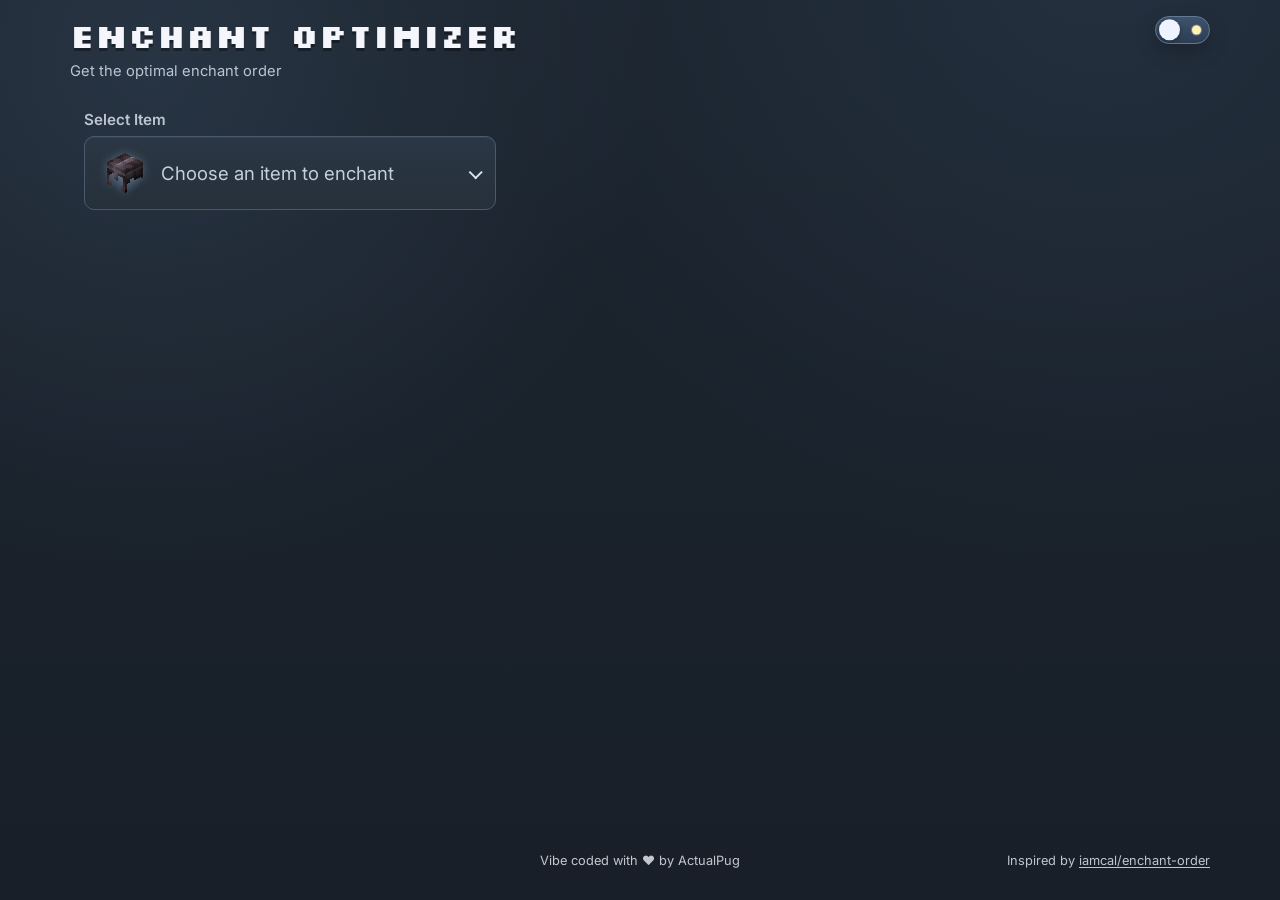
==== index.html @ eb968065 "larger custom selec box" ====
<html lang="en">
    <head>
        <title>Enchant Optimizer</title>
        <meta name="viewport" content="width=device-width, initial-scale=1">
        <meta charset="utf-8">
        <link rel="preconnect" href="https://fonts.googleapis.com">
        <link rel="preconnect" href="https://fonts.gstatic.com" crossorigin>
        <link href="https://fonts.googleapis.com/css2?family=Inter:wght@400;500;600&family=Silkscreen:wght@400;700&display=swap" rel="stylesheet">
        <script src="https://code.jquery.com/jquery-3.6.0.slim.min.js" integrity="sha256-u7e5khyithlIdTpu22PHhENmPcRdFiHRjhAuHcs05RI=" crossorigin="anonymous"></script>
        <script src="data.js?11"></script>
        <script src="script.js?38"></script>
        <link rel="stylesheet" type="text/css" href="style.css?37">
        <link rel="apple-touch-icon" sizes="180x180" href="./icons/apple-touch-icon.png">
        <link rel="icon" type="image/png" sizes="32x32" href="./icons/favicon-32x32.png">
        <link rel="icon" type="image/png" sizes="16x16" href="./icons/favicon-16x16.png">
        <link rel="manifest" href="./site.webmanifest">
    </head>
    <body>
        <main class="app-shell">
            <header class="app-header">
                <div class="app-heading">
                    <h1>Enchant Optimizer</h1>
                    <p id="app-tagline" class="subtitle">Get the optimal enchant order</p>
                </div>

                <button id="theme-toggle" class="theme-toggle" type="button" aria-label="Switch to light mode" title="Switch to light mode">
                    <span class="theme-toggle-track" aria-hidden="true">
                        <span class="theme-toggle-icon theme-toggle-icon-dark"></span>
                        <span class="theme-toggle-icon theme-toggle-icon-light"></span>
                        <span class="theme-toggle-thumb"></span>
                    </span>
                </button>

            </header>

            <section class="workspace">
                <section id="left" class="controls-panel">
                    <div class="item-selector-card">
                        <label for="item" class="section-heading">Select Item</label>
                        <div class="item-select-shell">
                            <div class="item-select-field">
                                <select id="item" class="selectItem">
                                    <option value="" selected disabled hidden>Choose an item to enchant</option>
                                </select>
                                <div id="item-custom-select" class="custom-select" hidden></div>
                            </div>
                        </div>
                    </div>

                    <div id="enchants" style="display: none">
                        <h2 class="section-heading">Select Enchantments</h2>
                        <div class="table-wrap">
                            <table></table>
                        </div>

                        <div id="final-preview" style="display: none">
                            <div class="final-preview-card">
                                <img id="final-preview-icon" class="final-preview-icon final-preview-icon-unenchanted" src="./images/helmet_netherite_unenchanted_3d.png" alt="">
                                <ul id="final-preview-enchants" class="final-preview-enchants"></ul>
                            </div>
                        </div>
                    </div>
                </section>

                <section id="right" class="solution-panel">
                    <div id="solution" style="display: none">
                        <h2 id="solution-header">Optimal solution found!</h2>
                        <p class="total-cost-row">
                            <span class="xp-orb" aria-hidden="true"></span>
                            <b id="total-cost-label">Total cost:</b>
                            <span id="level-cost">####</span>
                        </p>
                        <h3>Steps</h3>
                        <ol id="steps"></ol>
                    </div>

                    <div id="error" style="display: none">
                        <span class="lbl">Text here</span>
                    </div>

                    <div id="phone-warn" style="display: none">
                        <span class="lbl">
                            You have selected many enchantments and are using a phone or tablet - the calculator may run out of memory and crash.
                            Try selecting fewer enchantments, or using a computer.
                        </span>
                    </div>
                </section>
            </section>

            <footer class="footer">
                <span class="footer-spacer" aria-hidden="true"></span>
                <a class="footer-vibe-link" href="https://www.youtube.com/@actualpug" target="_blank" rel="noopener noreferrer" aria-label="Open ActualPug YouTube channel">Vibe coded with ❤️ by ActualPug</a>
                <p class="footer-credit">Inspired by <a href="https://github.com/iamcal/enchant-order" target="_blank" rel="noopener noreferrer">iamcal/enchant-order</a></p>
            </footer>
        </main>
    </body>
</html>
---- style.css ----
:root {
    --font-ui: "Inter", "Segoe UI", sans-serif;
    --font-pixel: "Silkscreen", "Courier New", monospace;
    --radius: 14px;
    --radius-sm: 10px;
    --bg: #1a212a;
    --bg-pattern: #8b93a0;
    --panel: #1f2731;
    --panel-soft: #252f3b;
    --surface-elevated: linear-gradient(170deg, #2a3441 0%, #1f2731 80%);
    --surface-main: linear-gradient(180deg, #1f2833 0%, #1a222c 100%);
    --surface-card: linear-gradient(160deg, #2d3847 0%, #24303d 100%);
    --text: #f4f6fb;
    --muted: #bcc5d1;
    --line: #3e4b5a;
    --accent: #6aa6ff;
    --ok: #22b53f;
    --warn: #64502b;
    --danger: #6d2b31;
    --shadow-soft: 0 8px 20px rgba(0, 0, 0, 0.22);
    --shadow-strong: 0 14px 30px rgba(0, 0, 0, 0.32);
    --theme-toggle-track: linear-gradient(180deg, #3f536c 0%, #2c3d53 100%);
    --theme-toggle-track-border: #627993;
    --theme-toggle-thumb: #eef4ff;
}

html[data-theme="light"] {
    --bg: #ecf2f8;
    --panel: #ffffff;
    --panel-soft: #f7fafd;
    --surface-elevated: linear-gradient(170deg, #ffffff 0%, #f2f7fc 80%);
    --surface-main: linear-gradient(180deg, #ffffff 0%, #f4f8fd 100%);
    --surface-card: linear-gradient(160deg, #ffffff 0%, #edf3fb 100%);
    --text: #1b2a3a;
    --muted: #5f7084;
    --line: #bfd0e3;
    --accent: #2f70c9;
    --warn: #8c713d;
    --danger: #983d43;
    --shadow-soft: 0 8px 20px rgba(19, 40, 63, 0.08);
    --shadow-strong: 0 14px 30px rgba(19, 40, 63, 0.12);
    --theme-toggle-track: linear-gradient(180deg, #ffd778 0%, #f2bb42 100%);
    --theme-toggle-track-border: #d9ac47;
    --theme-toggle-thumb: #ffffff;
}

*,
*::before,
*::after {
    box-sizing: border-box;
}

html,
body {
    margin: 0;
    min-height: 100%;
}

body {
    font-family: var(--font-ui);
    color: var(--text);
    background-color: var(--bg);
    background-image:
        radial-gradient(circle at 12% 8%, rgba(98, 128, 165, 0.18) 0, rgba(98, 128, 165, 0) 36%),
        radial-gradient(circle at 86% -4%, rgba(67, 90, 122, 0.22) 0, rgba(67, 90, 122, 0) 42%),
        linear-gradient(180deg, #1b242e 0%, #181f28 100%);
    background-attachment: fixed;
    display: flex;
}

a {
    color: var(--accent);
}

a:hover {
    color: #ffffff;
}

.app-shell {
    width: min(1140px, calc(100% - 1.2rem));
    margin: 0 auto;
    padding: 1rem 0 2rem;
    min-height: 100vh;
    display: flex;
    flex-direction: column;
}

.app-header {
    display: flex;
    align-items: flex-start;
    justify-content: space-between;
    gap: 1rem;
    margin-bottom: 1rem;
    padding: 0;
}

.app-heading h1 {
    margin: 0;
    font-family: var(--font-pixel);
    font-size: clamp(1.2rem, 3.2vw, 2.05rem);
    line-height: 1.2;
    text-shadow: 0 3px 0 rgba(0, 0, 0, 0.35);
}

.subtitle {
    margin: 0.4rem 0 0;
    color: var(--muted);
    font-size: 0.92rem;
}

.theme-toggle {
    border: 0;
    background: transparent;
    color: var(--text);
    padding: 0;
    line-height: 1;
    display: inline-flex;
    align-items: center;
    cursor: pointer;
}

.theme-toggle-track {
    width: 3.45rem;
    height: 1.75rem;
    border-radius: 999px;
    border: 1px solid var(--theme-toggle-track-border);
    background: var(--theme-toggle-track);
    position: relative;
    flex: 0 0 auto;
    box-shadow: var(--shadow-soft);
}

.theme-toggle-icon {
    position: absolute;
    top: 50%;
    transform: translateY(-50%);
    pointer-events: none;
}

.theme-toggle-icon-dark {
    left: 0.5rem;
    width: 0.58rem;
    height: 0.58rem;
    border-radius: 50%;
    background: #d7e4f6;
}

.theme-toggle-icon-dark::after {
    content: "";
    position: absolute;
    width: 0.58rem;
    height: 0.58rem;
    border-radius: 50%;
    left: 0.24rem;
    top: -0.02rem;
    background: var(--theme-toggle-track);
}

.theme-toggle-icon-light {
    right: 0.48rem;
    width: 0.56rem;
    height: 0.56rem;
    border-radius: 50%;
    background: #fff3b4;
    box-shadow: 0 0 0 1px rgba(255, 250, 228, 0.35);
}

.theme-toggle-thumb {
    width: 1.34rem;
    height: 1.34rem;
    border-radius: 50%;
    position: absolute;
    top: 50%;
    left: 0.18rem;
    background: var(--theme-toggle-thumb);
    box-shadow: 0 1px 4px rgba(0, 0, 0, 0.35);
    transform: translateY(-50%);
    transition: transform 0.22s ease;
}

html[data-theme="light"] .theme-toggle-thumb {
    transform: translate(1.74rem, -50%);
}

.selectItem {
    width: 100%;
    appearance: none;
    border: 1px solid var(--line);
    border-radius: var(--radius-sm);
    padding: 0.72rem 2rem 0.72rem 0.75rem;
    font-family: var(--font-ui);
    font-size: 0.96rem;
    color: var(--text);
    background-color: var(--panel-soft);
    background-image: url("data:image/svg+xml,%3Csvg xmlns='http://www.w3.org/2000/svg' viewBox='0 0 12 12'%3E%3Cpath d='M2.2 4.1 6 7.9l3.8-3.8' fill='none' stroke='%23f4f6fb' stroke-width='1.8' stroke-linecap='round' stroke-linejoin='round'/%3E%3C/svg%3E");
    background-position: right 0.65rem center;
    background-repeat: no-repeat;
    background-size: 12px 12px;
    transition: border-color 0.2s ease, box-shadow 0.2s ease;
}

.selectItem option {
    color: var(--text);
    background-color: #2a3644;
}

.selectItem:hover {
    border-color: #4f5f72;
}

.selectItem:focus,
button:focus-visible,
input:focus-visible {
    outline: 2px solid var(--accent);
    outline-offset: 1px;
}

.workspace {
    display: grid;
    grid-template-columns: minmax(320px, 440px) minmax(0, 1fr);
    gap: 1rem;
    flex: 1;
}

#left,
#right {
    padding: 0.9rem;
}

.item-selector-card {
    padding: 0;
}

.item-selector-card .section-heading {
    display: block;
    margin-bottom: 0.45rem;
}

.item-select-shell {
    display: block;
}

.item-select-icon-unenchanted {
    filter: drop-shadow(0 0 5px rgba(166, 188, 214, 0.32));
}

.item-select-field {
    position: relative;
    min-width: 0;
}

.selectItem-native-hidden {
    position: absolute;
    inset: 0;
    opacity: 0;
    pointer-events: none;
}

.custom-select {
    position: relative;
}

.custom-select-trigger {
    width: 100%;
    min-height: 74px;
    border: 1px solid #4a5a6d;
    border-radius: var(--radius-sm);
    padding: 0.62rem 0.9rem;
    font-family: var(--font-ui);
    font-size: 1.16rem;
    color: var(--text);
    background: linear-gradient(180deg, #2b3744 0%, #25303b 100%);
    box-shadow: inset 0 1px 0 rgba(255, 255, 255, 0.05);
    display: flex;
    align-items: center;
    justify-content: space-between;
    gap: 0.5rem;
    text-align: left;
    cursor: pointer;
    transition: border-color 0.2s ease, box-shadow 0.2s ease, transform 0.12s ease;
}

.custom-select-trigger-main {
    display: flex;
    align-items: center;
    gap: 0.72rem;
    min-width: 0;
    flex: 1 1 auto;
}

.custom-select-trigger-icon-wrap {
    width: 50px;
    height: 50px;
    border-radius: 50%;
    border: 0;
    background: transparent;
    position: relative;
    place-items: center;
    display: grid;
    flex: 0 0 auto;
}

.custom-select-trigger-icon-wrap::before {
    content: "";
    position: absolute;
    width: 40px;
    height: 40px;
    border-radius: 50%;
    background: radial-gradient(circle, rgba(126, 154, 191, 0.48) 0%, rgba(126, 154, 191, 0) 72%);
    pointer-events: none;
}

.custom-select-trigger-icon {
    width: 40px;
    height: 40px;
    object-fit: contain;
    image-rendering: pixelated;
    position: relative;
    z-index: 1;
}

.custom-select-trigger:hover {
    border-color: #7a92ac;
}

.custom-select-trigger:focus-visible {
    outline: 2px solid var(--accent);
    outline-offset: 1px;
}

.custom-select.is-open .custom-select-trigger {
    border-color: #8eb3ff;
    box-shadow: 0 0 0 1px rgba(160, 189, 255, 0.24);
}

.custom-select-value {
    min-width: 0;
    flex: 1 1 auto;
    overflow: hidden;
    text-overflow: ellipsis;
    white-space: nowrap;
}

.custom-select-trigger.is-placeholder .custom-select-value {
    color: #c5cfdd;
}

.custom-select-caret {
    width: 10px;
    height: 10px;
    border-right: 2px solid #dce5f3;
    border-bottom: 2px solid #dce5f3;
    transform: rotate(45deg) translateY(-1px);
    transition: transform 0.18s ease;
    flex: 0 0 auto;
}

.custom-select.is-open .custom-select-caret {
    transform: rotate(-135deg) translateY(-1px);
}

.custom-select-menu {
    position: absolute;
    top: calc(100% + 0.4rem);
    left: 0;
    right: 0;
    z-index: 32;
    max-height: min(64vh, 28rem);
    overflow-y: auto;
    padding: 0.36rem;
    border-radius: 0.8rem;
    border: 1px solid #4f6075;
    background: linear-gradient(180deg, #2a3441 0%, #212b36 100%);
    box-shadow: var(--shadow-strong);
    scrollbar-width: thin;
    scrollbar-color: #8ea5bf #202b37;
    animation: dropdownFadeIn 0.14s ease;
}

.custom-select-section {
    padding: 0.12rem 0;
}

.custom-select-section + .custom-select-section {
    margin-top: 0.2rem;
    border-top: 1px solid rgba(145, 166, 192, 0.28);
    padding-top: 0.32rem;
}

.custom-select-group-label {
    margin: 0;
    padding: 0.28rem 0.62rem 0.24rem;
    font-size: 0.74rem;
    font-weight: 700;
    letter-spacing: 0.08em;
    text-transform: uppercase;
    color: #b7c7d9;
}

.custom-select-menu::-webkit-scrollbar {
    width: 11px;
}

.custom-select-menu::-webkit-scrollbar-track {
    background: #202b37;
    border-radius: 999px;
}

.custom-select-menu::-webkit-scrollbar-thumb {
    border: 2px solid #202b37;
    border-radius: 999px;
    background: linear-gradient(180deg, #9bb2ca 0%, #6f89a8 100%);
}

.custom-select-menu::-webkit-scrollbar-thumb:hover {
    background: linear-gradient(180deg, #abc1d8 0%, #7f99b8 100%);
}

.custom-select-option {
    width: 100%;
    border: 1px solid transparent;
    border-radius: 0.56rem;
    min-height: 44px;
    padding: 0.64rem 0.72rem;
    margin: 0;
    font-family: var(--font-ui);
    font-size: 1.06rem;
    line-height: 1.25;
    color: #edf2fb;
    background: transparent;
    text-align: left;
    cursor: pointer;
    transition: background-color 0.16s ease, border-color 0.16s ease, color 0.16s ease;
}

.custom-select-option-main {
    display: flex;
    align-items: center;
    gap: 0.62rem;
    min-width: 0;
}

.custom-select-option-icon {
    width: 26px;
    height: 26px;
    object-fit: contain;
    image-rendering: pixelated;
    flex: 0 0 auto;
}

.custom-select-option-label {
    min-width: 0;
    overflow: hidden;
    text-overflow: ellipsis;
    white-space: nowrap;
}

.custom-select-option:hover,
.custom-select-option:focus-visible {
    border-color: #6f86a2;
    background: rgba(118, 143, 171, 0.2);
    outline: none;
}

.custom-select-option.is-selected {
    border-color: #8eb3ff;
    color: #ffffff;
    background: rgba(97, 144, 219, 0.3);
}

@keyframes dropdownFadeIn {
    from {
        opacity: 0;
        transform: translateY(-4px);
    }
    to {
        opacity: 1;
        transform: translateY(0);
    }
}

.section-heading {
    margin: 0 0 0.7rem;
    font-size: 0.95rem;
    color: var(--muted);
    font-weight: 600;
}

#enchants {
    margin-top: 0.85rem;
    padding: 0;
}

.table-wrap {
    border: 1px solid var(--line);
    border-radius: var(--radius-sm);
    overflow: auto;
    max-height: 52vh;
    background: linear-gradient(180deg, #212d3a 0%, #1e2934 100%);
    box-shadow: var(--shadow-strong);
    scrollbar-width: thin;
    scrollbar-color: #6f86a2 #202b37;
    scrollbar-gutter: auto;
}

.table-wrap::-webkit-scrollbar {
    width: 12px;
    height: 12px;
}

.table-wrap::-webkit-scrollbar-track {
    background: #202b37;
    border-radius: 999px;
}

.table-wrap::-webkit-scrollbar-thumb {
    border-radius: 999px;
    border: 2px solid #202b37;
    background: linear-gradient(180deg, #8ea5bf 0%, #67809f 100%);
}

.table-wrap::-webkit-scrollbar-thumb:hover {
    background: linear-gradient(180deg, #a1b8d2 0%, #7590b0 100%);
}

.table-wrap::-webkit-scrollbar-corner {
    background: #202b37;
}

#enchants table {
    width: 100%;
    min-width: 0;
    border-collapse: separate;
    border-spacing: 0;
    table-layout: fixed;
}

#enchants td {
    padding: 0.52rem 0.58rem;
    color: var(--text);
    border-bottom: 1px solid #344355;
}

#enchants tr:last-child td {
    border-bottom: 0;
}

#enchants td:first-child {
    width: 11.8rem;
    padding: 0.52rem 0.22rem 0.52rem 0.58rem;
}

.enchant-name {
    display: block;
    color: #e7edf8;
    font-size: 0.94rem;
    line-height: 1.3;
    font-weight: 600;
}

#enchants td.level-buttons-cell {
    padding: 0.52rem 0.58rem 0.52rem 0;
}

.level-buttons {
    display: flex;
    align-items: center;
    gap: 0.44rem;
    flex-wrap: wrap;
}

#enchants tr.group1 td {
    background-color: #25303d;
}

#enchants tr.group2 td {
    background-color: #2a3642;
}

#enchants tr.is-selected td {
    background-color: #314055;
}

#enchants tr.is-selected .enchant-name {
    color: #edf2fb;
}

#enchants tr.is-conflicting td {
    background-color: #2e3540;
}

#enchants tr.is-conflicting .enchant-name {
    color: #95a3b5;
}

#enchants tr.is-conflicting button.level-button {
    border-color: #4f5d6f;
    background: #323c49;
    color: #95a3b5;
    box-shadow: none;
}

#enchants button.level-button {
    width: 2.05rem;
    height: 2.05rem;
    border: 1px solid #546171;
    border-radius: 0.5rem;
    padding: 0;
    color: var(--text);
    background: #39485a;
    font-family: var(--font-pixel);
    font-size: 0.9rem;
    line-height: 1;
    cursor: pointer;
    transition: background-color 0.2s ease, border-color 0.2s ease, transform 0.12s ease;
}

#enchants button.level-button:hover {
    border-color: #7d92aa;
    background: #42556b;
    transform: translateY(-1px);
}

#enchants button.level-button.on {
    border-color: #8eb3ff;
    background: #34599a;
    box-shadow: 0 0 0 1px rgba(160, 189, 255, 0.26);
}

#final-preview {
    margin-top: 1rem;
}

.final-preview-card {
    margin: 0 auto;
    padding: 0.8rem 0.85rem 0.75rem;
    border-radius: var(--radius-sm);
    border: 1px solid #425061;
    background: radial-gradient(circle at 30% 24%, #374455, #26313d 78%);
    box-shadow: var(--shadow-strong);
    display: grid;
    justify-items: center;
    gap: 0.62rem;
}

.final-preview-icon {
    width: 72px;
    height: 72px;
    object-fit: contain;
    image-rendering: pixelated;
}

.final-preview-icon-unenchanted {
    filter: drop-shadow(0 0 5px rgba(166, 188, 214, 0.32));
}

.final-preview-icon-enchanted {
    filter: saturate(1.16) contrast(1.08) drop-shadow(0 0 6px rgba(124, 157, 255, 0.65));
}

.final-preview-enchants {
    margin: 0.08rem 0 0;
    padding: 0;
    list-style: none;
    display: grid;
    gap: 0.27rem;
    width: 100%;
    text-align: center;
}

.final-preview-enchants li {
    font-family: var(--font-pixel);
    font-size: 0.72rem;
    line-height: 1.26;
    color: #f7f9ff;
}

#error,
#phone-warn {
    margin-top: 0.7rem;
    border-radius: var(--radius-sm);
    border: 1px solid #56657a;
    padding: 0.65rem 0.75rem;
    display: flex;
    align-items: center;
    gap: 0.45rem;
    box-shadow: var(--shadow-soft);
}

#error {
    background: linear-gradient(170deg, #7b3940 0%, #5d272e 100%);
}

#phone-warn {
    background: linear-gradient(170deg, #745e34 0%, #584826 100%);
}

#solution {
    margin-top: 0.75rem;
    border-radius: var(--radius-sm);
    border: 1px solid var(--line);
    background: var(--surface-main);
    padding: 1rem;
    box-shadow: var(--shadow-strong);
}

#solution-header {
    margin: 0;
    text-align: center;
    font-family: var(--font-pixel);
    font-size: clamp(1.45rem, 4vw, 2.55rem);
    line-height: 1.2;
    text-shadow: 0 4px 0 rgba(0, 0, 0, 0.35);
}

.total-cost-row {
    margin: 0.55rem 0 0.75rem;
    display: flex;
    justify-content: center;
    align-items: center;
    gap: 0.55rem;
    font-family: var(--font-pixel);
    line-height: 1;
}

.xp-orb {
    width: 20px;
    height: 20px;
    display: block;
    align-self: center;
    background-image: url("./images/xp_orb.gif");
    background-repeat: no-repeat;
    background-position: center;
    background-size: contain;
    filter: drop-shadow(0 0 4px rgba(111, 255, 148, 0.6));
    transform: translateY(1px);
}

#total-cost-label {
    position: absolute;
    width: 1px;
    height: 1px;
    padding: 0;
    margin: -1px;
    overflow: hidden;
    clip: rect(0, 0, 0, 0);
    border: 0;
}

#level-cost {
    font-size: clamp(0.8rem, 2.6vw, 1.15rem);
    letter-spacing: 0.02em;
}

#solution h3 {
    margin: 0;
    display: none;
}

#steps {
    margin: 0;
    padding: 0;
    list-style: none;
    display: grid;
    gap: 0.5rem;
}

#steps li.step-card {
    display: grid;
    grid-template-columns: 48px minmax(0, 1fr);
    gap: 0.35rem 0.7rem;
    align-items: center;
    border: 1px solid #425164;
    border-radius: 0.7rem;
    padding: 0.5rem 0.6rem;
    background: var(--surface-card);
}

.step-number {
    font-family: var(--font-pixel);
    font-size: 1.55rem;
    color: #ffffff;
    text-align: right;
    line-height: 1;
}

.step-combine {
    display: grid;
    grid-template-columns: minmax(0, 1fr) 24px minmax(0, 1fr);
    align-items: center;
    gap: 0.45rem;
}

.step-plus {
    font-family: var(--font-pixel);
    font-size: 1.95rem;
    line-height: 1;
    text-align: center;
    color: #ffffff;
}

.step-item {
    display: grid;
    justify-items: center;
    align-items: start;
    text-align: center;
    min-width: 0;
}

.step-item-icon {
    width: 64px;
    height: 64px;
    object-fit: contain;
    image-rendering: pixelated;
}

.step-item-icon-unenchanted {
    filter: drop-shadow(0 0 5px rgba(166, 188, 214, 0.32));
}

.step-item-icon-enchanted {
    filter: saturate(1.16) contrast(1.08) drop-shadow(0 0 6px rgba(124, 157, 255, 0.65));
}

.step-item-lines {
    margin-top: 0.2rem;
    font-family: var(--font-pixel);
    font-size: clamp(0.62rem, 1.9vw, 1.05rem);
    line-height: 1.26;
    color: #f7f9ff;
    word-break: break-word;
}

.step-item-line {
    display: block;
}

.step-meta {
    display: none;
}

.footer {
    margin-top: 1rem;
    padding: 0;
    display: grid;
    grid-template-columns: 1fr auto 1fr;
    align-items: center;
    gap: 0.7rem;
    font-size: 0.8rem;
}

.footer p {
    margin: 0;
    color: var(--muted);
}

.footer-spacer {
    min-width: 0;
}

.footer a,
.footer a:visited,
.footer a:hover,
.footer a:focus-visible,
.footer a:active {
    color: inherit;
}

.footer-vibe-link {
    justify-self: center;
    color: var(--muted);
    text-decoration: none;
    opacity: 0.78;
    transition: opacity 0.2s ease;
}

.footer-vibe-link:hover,
.footer-vibe-link:focus-visible {
    opacity: 1;
}

.footer-credit {
    justify-self: end;
    text-align: right;
}

.footer-credit a {
    text-underline-offset: 2px;
}

html[data-theme="light"] body {
    background-image:
        radial-gradient(circle at 12% 8%, rgba(131, 166, 207, 0.24) 0, rgba(131, 166, 207, 0) 40%),
        radial-gradient(circle at 86% -4%, rgba(185, 205, 230, 0.35) 0, rgba(185, 205, 230, 0) 45%),
        linear-gradient(180deg, #f3f8fd 0%, #e8f0f8 100%);
}

html[data-theme="light"] a:hover {
    color: #244f99;
}

html[data-theme="light"] .app-heading h1 {
    text-shadow: 0 2px 0 rgba(150, 172, 197, 0.55);
}

html[data-theme="light"] .selectItem {
    border-color: #b5c8db;
    background-color: #ffffff;
    background-image: url("data:image/svg+xml,%3Csvg xmlns='http://www.w3.org/2000/svg' viewBox='0 0 12 12'%3E%3Cpath d='M2.2 4.1 6 7.9l3.8-3.8' fill='none' stroke='%23314868' stroke-width='1.8' stroke-linecap='round' stroke-linejoin='round'/%3E%3C/svg%3E");
}

html[data-theme="light"] .selectItem option {
    background-color: #ffffff;
    color: #1f3348;
}

html[data-theme="light"] .selectItem:hover {
    border-color: #7f9cbc;
}

html[data-theme="light"] .custom-select-trigger {
    border-color: #b5c8db;
    background: linear-gradient(180deg, #ffffff 0%, #eff5fc 100%);
    box-shadow: inset 0 1px 0 rgba(255, 255, 255, 0.96);
}

html[data-theme="light"] .custom-select-trigger:hover {
    border-color: #7f9cbc;
}

html[data-theme="light"] .custom-select-trigger-icon-wrap {
    background: transparent;
}

html[data-theme="light"] .custom-select-trigger-icon-wrap::before {
    background: radial-gradient(circle, rgba(126, 154, 191, 0.34) 0%, rgba(126, 154, 191, 0) 72%);
}

html[data-theme="light"] .custom-select.is-open .custom-select-trigger {
    border-color: #5f8fcb;
    box-shadow: 0 0 0 1px rgba(95, 143, 203, 0.24);
}

html[data-theme="light"] .custom-select-trigger.is-placeholder .custom-select-value {
    color: #6f8195;
}

html[data-theme="light"] .custom-select-caret {
    border-right-color: #4b6481;
    border-bottom-color: #4b6481;
}

html[data-theme="light"] .custom-select-menu {
    border-color: #b5c8db;
    background: linear-gradient(180deg, #ffffff 0%, #edf3fb 100%);
    scrollbar-color: #9eb5ce #dfe9f4;
}

html[data-theme="light"] .custom-select-section + .custom-select-section {
    border-top-color: rgba(125, 147, 172, 0.32);
}

html[data-theme="light"] .custom-select-group-label {
    color: #627a95;
}

html[data-theme="light"] .custom-select-menu::-webkit-scrollbar-track {
    background: #dfe9f4;
}

html[data-theme="light"] .custom-select-menu::-webkit-scrollbar-thumb {
    border-color: #dfe9f4;
    background: linear-gradient(180deg, #a7bdd5 0%, #83a0bf 100%);
}

html[data-theme="light"] .custom-select-menu::-webkit-scrollbar-thumb:hover {
    background: linear-gradient(180deg, #b4c8de 0%, #92acc9 100%);
}

html[data-theme="light"] .custom-select-option {
    color: #1f3348;
}

html[data-theme="light"] .custom-select-option:hover,
html[data-theme="light"] .custom-select-option:focus-visible {
    border-color: #8ca7c3;
    background: rgba(95, 143, 203, 0.14);
}

html[data-theme="light"] .custom-select-option.is-selected {
    border-color: #5f8fcb;
    color: #1a2d42;
    background: rgba(95, 143, 203, 0.22);
}

html[data-theme="light"] .table-wrap {
    background: linear-gradient(180deg, #ffffff 0%, #edf3fb 100%);
    scrollbar-color: #8ca7c3 #dfe9f4;
}

html[data-theme="light"] .table-wrap::-webkit-scrollbar-track {
    background: #dfe9f4;
}

html[data-theme="light"] .table-wrap::-webkit-scrollbar-thumb {
    border-color: #dfe9f4;
    background: linear-gradient(180deg, #9ab2cc 0%, #7898b9 100%);
}

html[data-theme="light"] .table-wrap::-webkit-scrollbar-thumb:hover {
    background: linear-gradient(180deg, #a9bfd7 0%, #86a5c4 100%);
}

html[data-theme="light"] .table-wrap::-webkit-scrollbar-corner {
    background: #dfe9f4;
}

html[data-theme="light"] #enchants td {
    border-bottom-color: #d2deea;
}

html[data-theme="light"] .enchant-name {
    color: #283a4d;
}

html[data-theme="light"] #enchants tr.group1 td {
    background-color: #f9fbfe;
}

html[data-theme="light"] #enchants tr.group2 td {
    background-color: #f1f6fc;
}

html[data-theme="light"] #enchants tr.is-selected td {
    background-color: #dce9f8;
}

html[data-theme="light"] #enchants tr.is-selected .enchant-name {
    color: #1e3248;
}

html[data-theme="light"] #enchants tr.is-conflicting td {
    background-color: #e9eff6;
}

html[data-theme="light"] #enchants tr.is-conflicting .enchant-name {
    color: #7d8ea1;
}

html[data-theme="light"] #enchants tr.is-conflicting button.level-button {
    border-color: #becddd;
    background: #e7eef6;
    color: #7d8ea1;
}

html[data-theme="light"] #enchants button.level-button {
    border-color: #9eb3c8;
    background: #e5edf7;
    color: #1b2a3a;
}

html[data-theme="light"] #enchants button.level-button:hover {
    border-color: #7f9cbc;
    background: #d8e5f3;
}

html[data-theme="light"] #enchants button.level-button.on {
    border-color: #3f73ba;
    background: #4b82d3;
    color: #f3f7ff;
    box-shadow: 0 0 0 1px rgba(63, 115, 186, 0.22);
}

html[data-theme="light"] .final-preview-card {
    border-color: #c1d0df;
    background: radial-gradient(circle at 30% 24%, #ffffff, #e8f0fa 78%);
}

html[data-theme="light"] .final-preview-enchants li {
    color: #23364a;
}

html[data-theme="light"] #error,
html[data-theme="light"] #phone-warn {
    border-color: #c2cedb;
}

html[data-theme="light"] #error {
    background: linear-gradient(170deg, #f9e0e3 0%, #f2cfd3 100%);
}

html[data-theme="light"] #phone-warn {
    background: linear-gradient(170deg, #f3ead6 0%, #e8dcc2 100%);
}

html[data-theme="light"] #solution-header {
    text-shadow: 0 2px 0 rgba(150, 172, 197, 0.55);
}

html[data-theme="light"] #steps li.step-card {
    border-color: #c3d3e4;
}

html[data-theme="light"] .step-number,
html[data-theme="light"] .step-plus {
    color: #1e3146;
}

html[data-theme="light"] .step-item-lines {
    color: #23364a;
}

@media (max-width: 980px) {
    .workspace {
        grid-template-columns: 1fr;
    }
}

@media (max-width: 680px) {
    .app-shell {
        width: calc(100% - 0.6rem);
        padding-top: 0.55rem;
    }

    .app-header {
        flex-direction: column;
        align-items: flex-start;
    }

    .theme-toggle {
        align-self: flex-end;
    }

    #left,
    #right {
        padding: 0.7rem;
    }

    .custom-select-trigger {
        min-height: 66px;
    }

    .custom-select-trigger-icon-wrap {
        width: 44px;
        height: 44px;
    }

    .custom-select-trigger-icon {
        width: 36px;
        height: 36px;
    }

    .final-preview-card {
        padding: 0.68rem 0.7rem 0.64rem;
    }

    .final-preview-icon {
        width: 62px;
        height: 62px;
    }

    #enchants td:first-child {
        width: 9.4rem;
    }

    #enchants button.level-button {
        width: 1.9rem;
        height: 1.9rem;
    }

    #steps li.step-card {
        grid-template-columns: 38px minmax(0, 1fr);
    }

    .step-number {
        font-size: 1.2rem;
    }

    .step-combine {
        grid-template-columns: minmax(0, 1fr) 18px minmax(0, 1fr);
        gap: 0.4rem;
    }

    .step-plus {
        font-size: 1.35rem;
    }

    .step-item-icon {
        width: 54px;
        height: 54px;
    }

    .footer {
        grid-template-columns: 1fr;
        justify-items: center;
        gap: 0.35rem;
        text-align: center;
    }

    .footer-spacer {
        display: none;
    }

    .footer-vibe-link,
    .footer-credit {
        justify-self: center;
        text-align: center;
    }
}
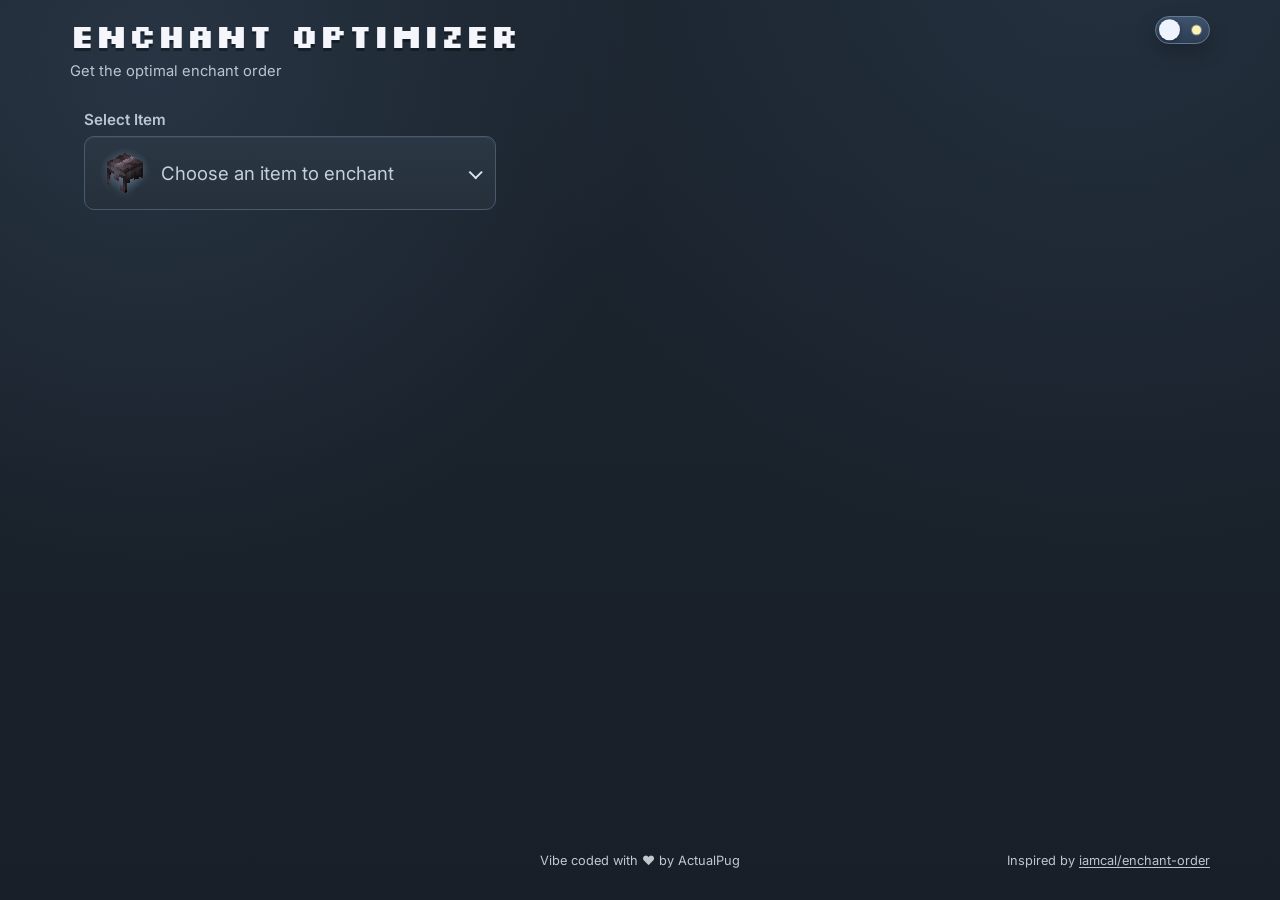
==== commit 2e8875d3: "added hero cycle to select box" ====
--- a/index.html
+++ b/index.html
@@ -8,8 +8,8 @@
         <link href="https://fonts.googleapis.com/css2?family=Inter:wght@400;500;600&family=Silkscreen:wght@400;700&display=swap" rel="stylesheet">
         <script src="https://code.jquery.com/jquery-3.6.0.slim.min.js" integrity="sha256-u7e5khyithlIdTpu22PHhENmPcRdFiHRjhAuHcs05RI=" crossorigin="anonymous"></script>
         <script src="data.js?11"></script>
-        <script src="script.js?38"></script>
-        <link rel="stylesheet" type="text/css" href="style.css?37">
+        <script src="script.js?41"></script>
+        <link rel="stylesheet" type="text/css" href="style.css?39">
         <link rel="apple-touch-icon" sizes="180x180" href="./icons/apple-touch-icon.png">
         <link rel="icon" type="image/png" sizes="32x32" href="./icons/favicon-32x32.png">
         <link rel="icon" type="image/png" sizes="16x16" href="./icons/favicon-16x16.png">
--- a/style.css
+++ b/style.css
@@ -298,16 +298,27 @@
     place-items: center;
     display: grid;
     flex: 0 0 auto;
-}
-
-.custom-select-trigger-icon-wrap::before {
-    content: "";
+    overflow: hidden;
+}
+
+.custom-select-trigger-glow {
     position: absolute;
+    top: 50%;
+    left: 50%;
     width: 40px;
     height: 40px;
     border-radius: 50%;
     background: radial-gradient(circle, rgba(126, 154, 191, 0.48) 0%, rgba(126, 154, 191, 0) 72%);
     pointer-events: none;
+    transform: translate(-50%, -50%) translateY(0px);
+    z-index: 0;
+    will-change: transform, opacity;
+}
+
+.custom-select-trigger-glow-secondary {
+    opacity: 0;
+    visibility: hidden;
+    transform: translate(-50%, -50%) translateY(58px);
 }
 
 .custom-select-trigger-icon {
@@ -315,8 +326,18 @@
     height: 40px;
     object-fit: contain;
     image-rendering: pixelated;
-    position: relative;
+    position: absolute;
+    top: 50%;
+    left: 50%;
+    transform: translate(-50%, -50%) translateY(0px);
     z-index: 1;
+    will-change: transform, opacity;
+}
+
+.custom-select-trigger-icon-secondary {
+    opacity: 0;
+    visibility: hidden;
+    transform: translate(-50%, -50%) translateY(58px);
 }
 
 .custom-select-trigger:hover {
@@ -932,7 +953,7 @@
     background: transparent;
 }
 
-html[data-theme="light"] .custom-select-trigger-icon-wrap::before {
+html[data-theme="light"] .custom-select-trigger-glow {
     background: radial-gradient(circle, rgba(126, 154, 191, 0.34) 0%, rgba(126, 154, 191, 0) 72%);
 }
 
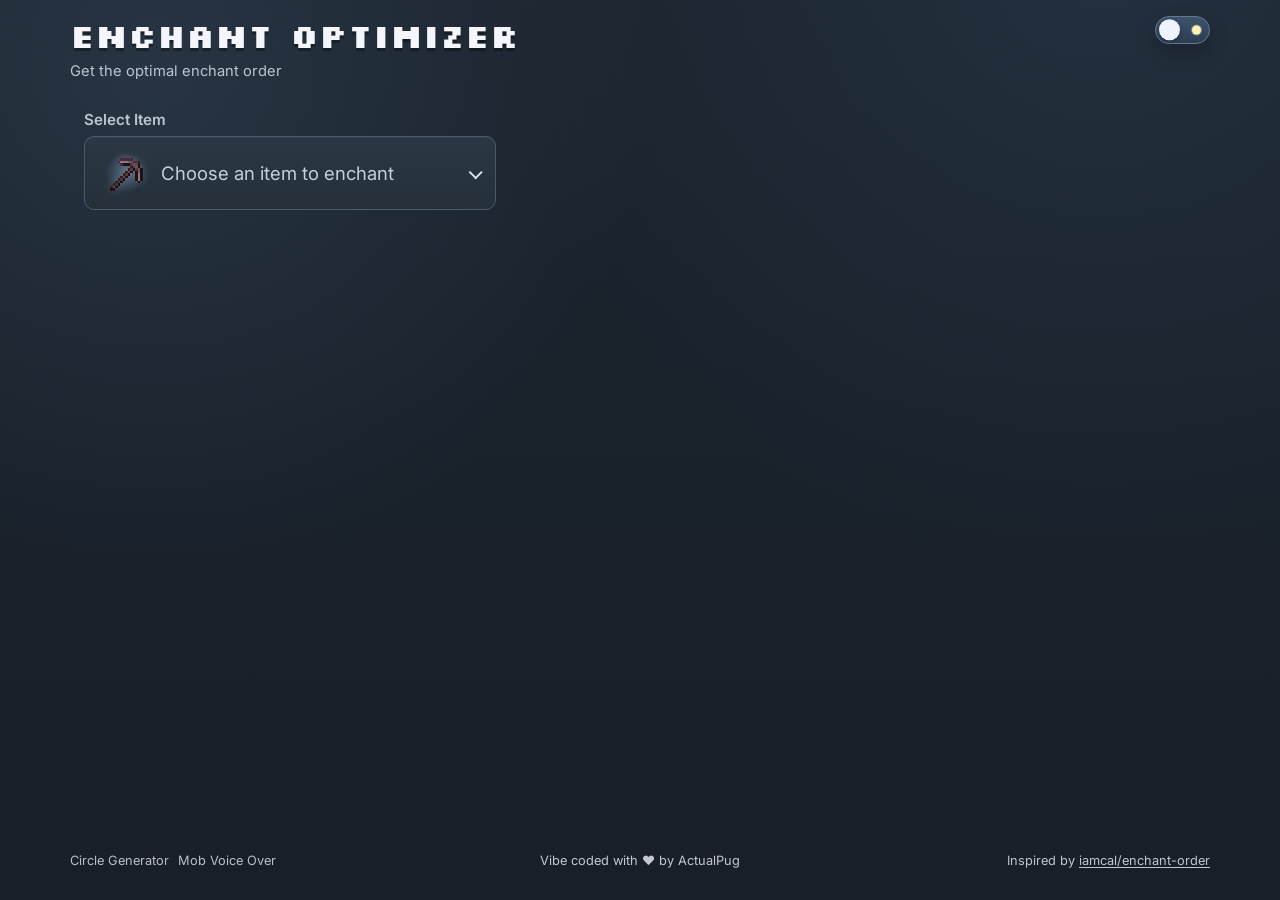
==== commit 62b32eef: "adding footer links" ====
--- a/index.html
+++ b/index.html
@@ -8,9 +8,10 @@
         <link href="https://fonts.googleapis.com/css2?family=Inter:wght@400;500;600&family=Silkscreen:wght@400;700&display=swap" rel="stylesheet">
         <script src="https://code.jquery.com/jquery-3.6.0.slim.min.js" integrity="sha256-u7e5khyithlIdTpu22PHhENmPcRdFiHRjhAuHcs05RI=" crossorigin="anonymous"></script>
         <script src="data.js?11"></script>
-        <script src="script.js?41"></script>
+        <script src="script.js?42"></script>
         <link rel="stylesheet" type="text/css" href="style.css?39">
         <link rel="apple-touch-icon" sizes="180x180" href="./icons/apple-touch-icon.png">
+        <link rel="icon" href="./favicon.ico" sizes="any">
         <link rel="icon" type="image/png" sizes="32x32" href="./icons/favicon-32x32.png">
         <link rel="icon" type="image/png" sizes="16x16" href="./icons/favicon-16x16.png">
         <link rel="manifest" href="./site.webmanifest">
@@ -48,7 +49,10 @@
                     </div>
 
                     <div id="enchants" style="display: none">
-                        <h2 class="section-heading">Select Enchantments</h2>
+                        <div class="enchants-heading-row">
+                            <h2 class="section-heading">Select Enchantments</h2>
+                            <div id="pugs-choice-buttons" class="pugs-choice-buttons" hidden></div>
+                        </div>
                         <div class="table-wrap">
                             <table></table>
                         </div>
@@ -88,7 +92,10 @@
             </section>
 
             <footer class="footer">
-                <span class="footer-spacer" aria-hidden="true"></span>
+                <nav class="footer-project-links" aria-label="Related projects">
+                    <a href="https://actualpugbot.github.io/circle-generator/" target="_blank" rel="noopener noreferrer">Circle Generator</a>
+                    <a href="https://actualpugbot.github.io/mob-voice-over/" target="_blank" rel="noopener noreferrer">Mob Voice Over</a>
+                </nav>
                 <a class="footer-vibe-link" href="https://www.youtube.com/@actualpug" target="_blank" rel="noopener noreferrer" aria-label="Open ActualPug YouTube channel">Vibe coded with ❤️ by ActualPug</a>
                 <p class="footer-credit">Inspired by <a href="https://github.com/iamcal/enchant-order" target="_blank" rel="noopener noreferrer">iamcal/enchant-order</a></p>
             </footer>
--- a/style.css
+++ b/style.css
@@ -507,6 +507,76 @@
     font-weight: 600;
 }
 
+.enchants-heading-row {
+    display: flex;
+    align-items: center;
+    gap: 0.62rem;
+    margin-bottom: 0.7rem;
+}
+
+.enchants-heading-row .section-heading {
+    margin: 0;
+}
+
+.pugs-choice-buttons {
+    margin-left: auto;
+    display: flex;
+    align-items: center;
+    justify-content: flex-end;
+    flex-wrap: wrap;
+    gap: 0.45rem;
+}
+
+.pugs-choice-button {
+    min-width: 2.05rem;
+    height: 2.05rem;
+    border: 1px solid #546171;
+    border-radius: 0.5rem;
+    padding: 0 0.5rem;
+    display: inline-flex;
+    align-items: center;
+    justify-content: center;
+    gap: 0.32rem;
+    color: #f9f3b2;
+    background: linear-gradient(180deg, #39485a 0%, #303d4e 100%);
+    cursor: pointer;
+    transition: background-color 0.2s ease, border-color 0.2s ease, transform 0.12s ease, color 0.2s ease;
+}
+
+.pugs-choice-star {
+    display: block;
+    font-size: 1.24rem;
+    line-height: 1;
+}
+
+.pugs-choice-tag {
+    font-size: 0.68rem;
+    line-height: 1;
+    font-weight: 700;
+    white-space: nowrap;
+}
+
+.pugs-choice-button:hover:not(:disabled) {
+    border-color: #7d92aa;
+    background: linear-gradient(180deg, #42556b 0%, #36485e 100%);
+    transform: translateY(-1px);
+}
+
+.pugs-choice-button.is-selected {
+    border-color: #e3bc63;
+    color: #fff8da;
+    background: linear-gradient(180deg, #4f5f74 0%, #425266 100%);
+    box-shadow: inset 0 0 0 1px rgba(255, 241, 181, 0.42);
+}
+
+.pugs-choice-button:disabled {
+    border-color: #4f5d6f;
+    color: #8292a6;
+    background: #323d4a;
+    cursor: not-allowed;
+    transform: none;
+}
+
 #enchants {
     margin-top: 0.85rem;
     padding: 0;
@@ -875,8 +945,25 @@
     color: var(--muted);
 }
 
-.footer-spacer {
+.footer-project-links {
+    display: flex;
+    flex-wrap: wrap;
+    align-items: center;
+    justify-self: start;
+    gap: 0.55rem;
     min-width: 0;
+}
+
+.footer-project-links a {
+    text-decoration: none;
+    color: var(--muted);
+    opacity: 0.74;
+    transition: opacity 0.2s ease;
+}
+
+.footer-project-links a:hover,
+.footer-project-links a:focus-visible {
+    opacity: 1;
 }
 
 .footer a,
@@ -1014,6 +1101,30 @@
     background: rgba(95, 143, 203, 0.22);
 }
 
+html[data-theme="light"] .pugs-choice-button {
+    border-color: #9eb3c8;
+    color: #876826;
+    background: linear-gradient(180deg, #e5edf7 0%, #dbe7f4 100%);
+}
+
+html[data-theme="light"] .pugs-choice-button:hover:not(:disabled) {
+    border-color: #7f9cbc;
+    background: linear-gradient(180deg, #d8e5f3 0%, #cedef0 100%);
+}
+
+html[data-theme="light"] .pugs-choice-button.is-selected {
+    border-color: #b17e2f;
+    color: #6d4d1f;
+    background: linear-gradient(180deg, #f7f0da 0%, #f1e5c3 100%);
+    box-shadow: inset 0 0 0 1px rgba(193, 145, 61, 0.34);
+}
+
+html[data-theme="light"] .pugs-choice-button:disabled {
+    border-color: #becddd;
+    color: #90a0b4;
+    background: #e7eef6;
+}
+
 html[data-theme="light"] .table-wrap {
     background: linear-gradient(180deg, #ffffff 0%, #edf3fb 100%);
     scrollbar-color: #8ca7c3 #dfe9f4;
@@ -1189,6 +1300,17 @@
         height: 1.9rem;
     }
 
+    .pugs-choice-button {
+        min-width: 1.9rem;
+        height: 1.9rem;
+        padding: 0 0.42rem;
+        gap: 0.24rem;
+    }
+
+    .pugs-choice-tag {
+        font-size: 0.62rem;
+    }
+
     #steps li.step-card {
         grid-template-columns: 38px minmax(0, 1fr);
     }
@@ -1218,8 +1340,9 @@
         text-align: center;
     }
 
-    .footer-spacer {
-        display: none;
+    .footer-project-links {
+        justify-self: center;
+        justify-content: center;
     }
 
     .footer-vibe-link,
